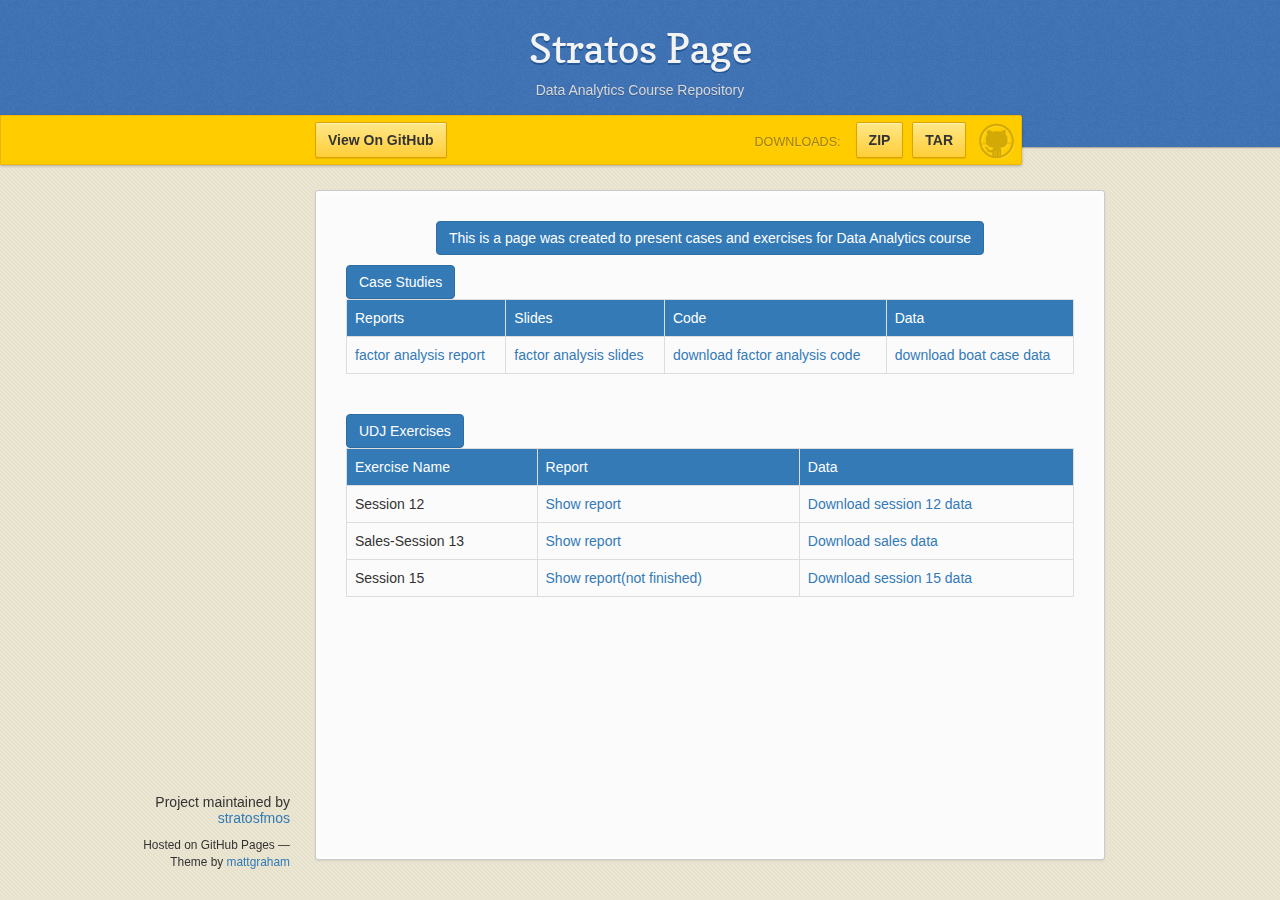
==== index.html @ 5480552e "added in index session12 exercise" ====
<!doctype html>
<html>
  <head>
    <meta charset="utf-8">
    <meta http-equiv="X-UA-Compatible" content="chrome=1">
    <title>Stratos Page by stratosfmos</title>
    <link rel="stylesheet" href="stylesheets/styles.css">
    <link rel="stylesheet" href="stylesheets/pygment_trac.css">
    <link href="//netdna.bootstrapcdn.com/bootstrap/3.0.2/css/bootstrap.min.css" rel="stylesheet">
    <script src="https://ajax.googleapis.com/ajax/libs/jquery/1.7.1/jquery.min.js"></script>
    <script src="javascripts/main.js"></script>
    <!--[if lt IE 9]>
      <script src="//html5shiv.googlecode.com/svn/trunk/html5.js"></script>
    <![endif]-->
    <meta name="viewport" content="width=device-width, initial-scale=1, user-scalable=no">

  </head>
  <body>

      <header>
        <h1>Stratos Page</h1>
        <p class="btn btn-large">Data Analytics Course Repository</p>
      </header>

      <div id="banner">
        <span id="logo"></span>

        <a href="https://github.com/stratosfmos/data-analytics-course" class="button fork"><strong>View On GitHub</strong></a>
        <div class="downloads">
          <span>Downloads:</span>
          <ul>
            <li><a href="https://github.com/stratosfmos/data-analytics-course/zipball/master" class="button">ZIP</a></li>
            <li><a href="https://github.com/stratosfmos/data-analytics-course/tarball/master" class="button">TAR</a></li>
          </ul>
        </div>
      </div><!-- end banner -->

    <div class="wrapper">
      <nav>
        <ul></ul>
      </nav>
      <section>
        <center><p class="btn btn-large btn-primary">This is a page was created to present cases and exercises for Data Analytics course</center></p>
<div class="Section1">
<div class="btn btn-large btn-primary">Case Studies</div>
<table class="table table-bordered">
  <tr>
    <td class="btn-primary">Reports</td>
    <td class="btn-primary">Slides</td>
    <td class="btn-primary">Code</td>
    <td class="btn-primary">Data</td>
  </tr>
  <tr>
    <td><a href="reports/boat/factor.html" target="_blank">factor analysis report</a></td>
    <td><a href="slides/boat/factor.html" target="_blank">factor analysis slides</a></td>
    <td><a href="code/boat/factor.R" target="_blank">download factor analysis code</a></td>
    <td><a href="data/boat/boats.csv" target="_blank">download boat case data</a></td>
    
  </tr>
</table>
<br>
<div class="btn btn-large btn-primary">UDJ Exercises</div>
<table class="table table-bordered">
  <tr>
    <td class="btn-primary">Exercise Name</td>
    <td class="btn-primary">Report</td>
    <td class="btn-primary">Data</td>
  </tr>
  <tr>
    <td>Session 12</td>
    <td><a href="reports/session12/session12.html" target="_blank">Show report</a></td>
    <td><a href="data/session12/sal91.csv" target="_blank">Download session 12 data</a></td>
  </tr>
  <tr>
    <td>Sales-Session 13</td>
    <td><a href="reports/sales/sales.html" target="_blank">Show report</a></td>
    <td><a href="data/sales/sales.csv" target="_blank">Download sales data</a></td>
  </tr>
  <tr>
    <td>Session 15</td>
    <td><a href="reports/session15/session15.html" target="_blank">Show report(not finished)</a></td>
    <td><a href="data/session15/Nonlinear.csv" target="_blank">Download session 15 data</a></td>
  </tr>
  
</table>

      </section>
      <footer>
        <p>Project maintained by <a href="https://github.com/stratosfmos">stratosfmos</a></p>
        <p><small>Hosted on GitHub Pages &mdash; Theme by <a href="https://twitter.com/michigangraham">mattgraham</a></small></p>
      </footer>
    </div>
    <!--[if !IE]><script>fixScale(document);</script><![endif]-->
              <script type="text/javascript">
            var gaJsHost = (("https:" == document.location.protocol) ? "https://ssl." : "http://www.");
            document.write(unescape("%3Cscript src='" + gaJsHost + "google-analytics.com/ga.js' type='text/javascript'%3E%3C/script%3E"));
          </script>
          <script type="text/javascript">
            try {
              var pageTracker = _gat._getTracker(" UA-27151744-2");
            pageTracker._trackPageview();
            } catch(err) {}
          </script>

  </body>
</html>
---- stylesheets/styles.css ----
/*
Leap Day for GitHub Pages
by Matt Graham
*/
@font-face {
  font-family: 'Quattrocento Sans';
  src: url("../fonts/quattrocentosans-bold-webfont.eot");
  src: url("../fonts/quattrocentosans-bold-webfont.eot?#iefix") format("embedded-opentype"), url("../fonts/quattrocentosans-bold-webfont.woff") format("woff"), url("../fonts/quattrocentosans-bold-webfont.ttf") format("truetype"), url("../fonts/quattrocentosans-bold-webfont.svg#QuattrocentoSansBold") format("svg");
  font-weight: bold;
  font-style: normal;
}

@font-face {
  font-family: 'Quattrocento Sans';
  src: url("../fonts/quattrocentosans-bolditalic-webfont.eot");
  src: url("../fonts/quattrocentosans-bolditalic-webfont.eot?#iefix") format("embedded-opentype"), url("../fonts/quattrocentosans-bolditalic-webfont.woff") format("woff"), url("../fonts/quattrocentosans-bolditalic-webfont.ttf") format("truetype"), url("../fonts/quattrocentosans-bolditalic-webfont.svg#QuattrocentoSansBoldItalic") format("svg");
  font-weight: bold;
  font-style: italic;
}

@font-face {
  font-family: 'Quattrocento Sans';
  src: url("../fonts/quattrocentosans-italic-webfont.eot");
  src: url("../fonts/quattrocentosans-italic-webfont.eot?#iefix") format("embedded-opentype"), url("../fonts/quattrocentosans-italic-webfont.woff") format("woff"), url("../fonts/quattrocentosans-italic-webfont.ttf") format("truetype"), url("../fonts/quattrocentosans-italic-webfont.svg#QuattrocentoSansItalic") format("svg");
  font-weight: normal;
  font-style: italic;
}

@font-face {
  font-family: 'Quattrocento Sans';
  src: url("../fonts/quattrocentosans-regular-webfont.eot");
  src: url("../fonts/quattrocentosans-regular-webfont.eot?#iefix") format("embedded-opentype"), url("../fonts/quattrocentosans-regular-webfont.woff") format("woff"), url("../fonts/quattrocentosans-regular-webfont.ttf") format("truetype"), url("../fonts/quattrocentosans-regular-webfont.svg#QuattrocentoSansRegular") format("svg");
  font-weight: normal;
  font-style: normal;
}

@font-face {
  font-family: 'Copse';
  src: url("../fonts/copse-regular-webfont.eot");
  src: url("../fonts/copse-regular-webfont.eot?#iefix") format("embedded-opentype"), url("../fonts/copse-regular-webfont.woff") format("woff"), url("../fonts/copse-regular-webfont.ttf") format("truetype"), url("../fonts/copse-regular-webfont.svg#CopseRegular") format("svg");
  font-weight: normal;
  font-style: normal;
}

/* normalize.css 2012-02-07T12:37 UTC - http://github.com/necolas/normalize.css */
/* =============================================================================
   HTML5 display definitions
   ========================================================================== */
/*
 * Corrects block display not defined in IE6/7/8/9 & FF3
 */
article,
aside,
details,
figcaption,
figure,
footer,
header,
hgroup,
nav,
section,
summary {
  display: block;
}

/*
 * Corrects inline-block display not defined in IE6/7/8/9 & FF3
 */
audio,
canvas,
video {
  display: inline-block;
  *display: inline;
  *zoom: 1;
}

/*
 * Prevents modern browsers from displaying 'audio' without controls
 */
audio:not([controls]) {
  display: none;
}

/*
 * Addresses styling for 'hidden' attribute not present in IE7/8/9, FF3, S4
 * Known issue: no IE6 support
 */
[hidden] {
  display: none;
}

/* =============================================================================
   Base
   ========================================================================== */
/*
 * 1. Corrects text resizing oddly in IE6/7 when body font-size is set using em units
 *    http://clagnut.com/blog/348/#c790
 * 2. Prevents iOS text size adjust after orientation change, without disabling user zoom
 *    www.456bereastreet.com/archive/201012/controlling_text_size_in_safari_for_ios_without_disabling_user_zoom/
 */
html {
  font-size: 100%;
  /* 1 */
  -webkit-text-size-adjust: 100%;
  /* 2 */
  -ms-text-size-adjust: 100%;
  /* 2 */
}

/*
 * Addresses font-family inconsistency between 'textarea' and other form elements.
 */
html,
button,
input,
select,
textarea {
  font-family: sans-serif;
}

/*
 * Addresses margins handled incorrectly in IE6/7
 */
body {
  margin: 0;
}

/* =============================================================================
   Links
   ========================================================================== */
/*
 * Addresses outline displayed oddly in Chrome
 */
a:focus {
  outline: thin dotted;
}

/*
 * Improves readability when focused and also mouse hovered in all browsers
 * people.opera.com/patrickl/experiments/keyboard/test
 */
a:hover,
a:active {
  outline: 0;
}

/* =============================================================================
   Typography
   ========================================================================== */
/*
 * Addresses font sizes and margins set differently in IE6/7
 * Addresses font sizes within 'section' and 'article' in FF4+, Chrome, S5
 */
h1 {
  font-size: 2em;
  margin: 0.67em 0;
}

h2 {
  font-size: 1.5em;
  margin: 0.83em 0;
}

h3 {
  font-size: 1.17em;
  margin: 1em 0;
}

h4 {
  font-size: 1em;
  margin: 1.33em 0;
}

h5 {
  font-size: 0.83em;
  margin: 1.67em 0;
}

h6 {
  font-size: 0.75em;
  margin: 2.33em 0;
}

/*
 * Addresses styling not present in IE7/8/9, S5, Chrome
 */
abbr[title] {
  border-bottom: 1px dotted;
}

/*
 * Addresses style set to 'bolder' in FF3+, S4/5, Chrome
*/
b,
strong {
  font-weight: bold;
}

blockquote {
  margin: 1em 40px;
}

/*
 * Addresses styling not present in S5, Chrome
 */
dfn {
  font-style: italic;
}

/*
 * Addresses styling not present in IE6/7/8/9
 */
mark {
  background: #ff0;
  color: #000;
}

/*
 * Addresses margins set differently in IE6/7
 */
p,
pre {
  margin: 1em 0;
}

/*
 * Corrects font family set oddly in IE6, S4/5, Chrome
 * en.wikipedia.org/wiki/User:Davidgothberg/Test59
 */
pre,
code,
kbd,
samp {
  font-family: monospace, serif;
  _font-family: 'courier new', monospace;
  font-size: 1em;
}

/*
 * 1. Addresses CSS quotes not supported in IE6/7
 * 2. Addresses quote property not supported in S4
 */
/* 1 */
q {
  quotes: none;
}

/* 2 */
q:before,
q:after {
  content: '';
  content: none;
}

small {
  font-size: 75%;
}

/*
 * Prevents sub and sup affecting line-height in all browsers
 * gist.github.com/413930
 */
sub,
sup {
  font-size: 75%;
  line-height: 0;
  position: relative;
  vertical-align: baseline;
}

sup {
  top: -0.5em;
}

sub {
  bottom: -0.25em;
}

/* =============================================================================
   Lists
   ========================================================================== */
/*
 * Addresses margins set differently in IE6/7
 */
dl,
menu,
ol,
ul {
  margin: 1em 0;
}

dd {
  margin: 0 0 0 40px;
}

/*
 * Addresses paddings set differently in IE6/7
 */
menu,
ol,
ul {
  padding: 0 0 0 40px;
}

/*
 * Corrects list images handled incorrectly in IE7
 */
nav ul,
nav ol {
  list-style: none;
  list-style-image: none;
}

/* =============================================================================
   Embedded content
   ========================================================================== */
/*
 * 1. Removes border when inside 'a' element in IE6/7/8/9, FF3
 * 2. Improves image quality when scaled in IE7
 *    code.flickr.com/blog/2008/11/12/on-ui-quality-the-little-things-client-side-image-resizing/
 */
img {
  border: 0;
  /* 1 */
  -ms-interpolation-mode: bicubic;
  /* 2 */
}

/*
 * Corrects overflow displayed oddly in IE9
 */
svg:not(:root) {
  overflow: hidden;
}

/* =============================================================================
   Figures
   ========================================================================== */
/*
 * Addresses margin not present in IE6/7/8/9, S5, O11
 */
figure {
  margin: 0;
}

/* =============================================================================
   Forms
   ========================================================================== */
/*
 * Corrects margin displayed oddly in IE6/7
 */
form {
  margin: 0;
}

/*
 * Define consistent border, margin, and padding
 */
fieldset {
  border: 1px solid #c0c0c0;
  margin: 0 2px;
  padding: 0.35em 0.625em 0.75em;
}

/*
 * 1. Corrects color not being inherited in IE6/7/8/9
 * 2. Corrects text not wrapping in FF3 
 * 3. Corrects alignment displayed oddly in IE6/7
 */
legend {
  border: 0;
  /* 1 */
  padding: 0;
  white-space: normal;
  /* 2 */
  *margin-left: -7px;
  /* 3 */
}

/*
 * 1. Corrects font size not being inherited in all browsers
 * 2. Addresses margins set differently in IE6/7, FF3+, S5, Chrome
 * 3. Improves appearance and consistency in all browsers
 */
button,
input,
select,
textarea {
  font-size: 100%;
  /* 1 */
  margin: 0;
  /* 2 */
  vertical-align: baseline;
  /* 3 */
  *vertical-align: middle;
  /* 3 */
}

/*
 * Addresses FF3/4 setting line-height on 'input' using !important in the UA stylesheet
 */
button,
input {
  line-height: normal;
  /* 1 */
}

/*
 * 1. Improves usability and consistency of cursor style between image-type 'input' and others
 * 2. Corrects inability to style clickable 'input' types in iOS
 * 3. Removes inner spacing in IE7 without affecting normal text inputs
 *    Known issue: inner spacing remains in IE6
 */
button,
input[type="button"],
input[type="reset"],
input[type="submit"] {
  cursor: pointer;
  /* 1 */
  -webkit-appearance: button;
  /* 2 */
  *overflow: visible;
  /* 3 */
}

/*
 * Re-set default cursor for disabled elements
 */
button[disabled],
input[disabled] {
  cursor: default;
}

/*
 * 1. Addresses box sizing set to content-box in IE8/9
 * 2. Removes excess padding in IE8/9
 * 3. Removes excess padding in IE7
      Known issue: excess padding remains in IE6
 */
input[type="checkbox"],
input[type="radio"] {
  box-sizing: border-box;
  /* 1 */
  padding: 0;
  /* 2 */
  *height: 13px;
  /* 3 */
  *width: 13px;
  /* 3 */
}

/*
 * 1. Addresses appearance set to searchfield in S5, Chrome
 * 2. Addresses box-sizing set to border-box in S5, Chrome (include -moz to future-proof)
 */
input[type="search"] {
  -webkit-appearance: textfield;
  /* 1 */
  -moz-box-sizing: content-box;
  -webkit-box-sizing: content-box;
  /* 2 */
  box-sizing: content-box;
}

/*
 * Removes inner padding and search cancel button in S5, Chrome on OS X
 */
input[type="search"]::-webkit-search-decoration,
input[type="search"]::-webkit-search-cancel-button {
  -webkit-appearance: none;
}

/*
 * Removes inner padding and border in FF3+
 * www.sitepen.com/blog/2008/05/14/the-devils-in-the-details-fixing-dojos-toolbar-buttons/
 */
button::-moz-focus-inner,
input::-moz-focus-inner {
  border: 0;
  padding: 0;
}

/*
 * 1. Removes default vertical scrollbar in IE6/7/8/9
 * 2. Improves readability and alignment in all browsers
 */
textarea {
  overflow: auto;
  /* 1 */
  vertical-align: top;
  /* 2 */
}

/* =============================================================================
   Tables
   ========================================================================== */
/*
 * Remove most spacing between table cells
 */
table {
  border-collapse: collapse;
  border-spacing: 0;
}

body {
  font: 14px/22px "Quattrocento Sans", "Helvetica Neue", Helvetica, Arial, sans-serif;
  color: #666;
  font-weight: 300;
  margin: 0px;
  padding: 0px 0 20px 0px;
  background: url(../images/body-background.png) #eae6d1;
}

h1, h2, h3, h4, h5, h6 {
  color: #333;
  margin: 0 0 10px;
}

p, ul, ol, table, pre, dl {
  margin: 0 0 20px;
}

h1, h2, h3 {
  line-height: 1.1;
}

h1 {
  font-size: 28px;
}

h2 {
  font-size: 24px;
  color: #393939;
}

h3, h4, h5, h6 {
  color: #666666;
}

h3 {
  font-size: 18px;
  line-height: 24px;
}

a {
  color: #3399cc;
  font-weight: 400;
  text-decoration: none;
}

a small {
  font-size: 11px;
  color: #666;
  margin-top: -0.6em;
  display: block;
}

ul {
  list-style-image: url("../images/bullet.png");
}

strong {
  font-weight: bold;
  color: #333;
}

.wrapper {
  width: 650px;
  margin: 0 auto;
  position: relative;
}

section img {
  max-width: 100%;
}

blockquote {
  border-left: 1px solid #ffcc00;
  margin: 0;
  padding: 0 0 0 20px;
  font-style: italic;
}

code {
  font-family: "Lucida Sans", Monaco, Bitstream Vera Sans Mono, Lucida Console, Terminal;
  font-size: 13px;
  color: #efefef;
  text-shadow: 0px 1px 0px #000;
  margin: 0 4px;
  padding: 2px 6px;
  background: #333;
  -moz-border-radius: 2px;
  -webkit-border-radius: 2px;
  -o-border-radius: 2px;
  -ms-border-radius: 2px;
  -khtml-border-radius: 2px;
  border-radius: 2px;
}

pre {
  padding: 8px 15px;
  background: #333333;
  -moz-border-radius: 3px;
  -webkit-border-radius: 3px;
  -o-border-radius: 3px;
  -ms-border-radius: 3px;
  -khtml-border-radius: 3px;
  border-radius: 3px;
  border: 1px solid #c7c7c7;
  overflow: auto;
  overflow-y: hidden;
}
pre code {
  margin: 0px;
  padding: 0px;
}

table {
  width: 100%;
  border-collapse: collapse;
}

th {
  text-align: left;
  padding: 5px 10px;
  border-bottom: 1px solid #e5e5e5;
  color: #444;
}

td {
  text-align: left;
  padding: 5px 10px;
  border-bottom: 1px solid #e5e5e5;
  border-right: 1px solid #ffcc00;
}
td:first-child {
  border-left: 1px solid #ffcc00;
}

hr {
  border: 0;
  outline: none;
  height: 11px;
  background: transparent url("../images/hr.gif") center center repeat-x;
  margin: 0 0 20px;
}

dt {
  color: #444;
  font-weight: 700;
}

header {
  padding: 25px 20px 40px 20px;
  margin: 0;
  position: fixed;
  top: 0;
  left: 0;
  right: 0;
  width: 100%;
  text-align: center;
  background: url(../images/background.png) #4276b6;
  -moz-box-shadow: 1px 0px 2px rgba(0, 0, 0, 0.75);
  -webkit-box-shadow: 1px 0px 2px rgba(0, 0, 0, 0.75);
  -o-box-shadow: 1px 0px 2px rgba(0, 0, 0, 0.75);
  box-shadow: 1px 0px 2px rgba(0, 0, 0, 0.75);
  z-index: 99;
  -webkit-font-smoothing: antialiased;
  min-height: 76px;
}
header h1 {
  font: 40px/48px "Copse", "Helvetica Neue", Helvetica, Arial, sans-serif;
  color: #f3f3f3;
  text-shadow: 0px 2px 0px #235796;
  margin: 0px;
  white-space: nowrap;
  overflow: hidden;
  text-overflow: ellipsis;
  -o-text-overflow: ellipsis;
  -ms-text-overflow: ellipsis;
}
header p {
  color: #d8d8d8;
  text-shadow: rgba(0, 0, 0, 0.2) 0 1px 0;
  font-size: 18px;
  margin: 0px;
}

#banner {
  z-index: 100;
  left: 0;
  right: 50%;
  height: 50px;
  margin-right: -382px;
  position: fixed;
  top: 115px;
  background: #ffcc00;
  border: 1px solid #f0b500;
  -moz-box-shadow: 0px 1px 3px rgba(0, 0, 0, 0.25);
  -webkit-box-shadow: 0px 1px 3px rgba(0, 0, 0, 0.25);
  -o-box-shadow: 0px 1px 3px rgba(0, 0, 0, 0.25);
  box-shadow: 0px 1px 3px rgba(0, 0, 0, 0.25);
  -moz-border-radius: 0px 2px 2px 0px;
  -webkit-border-radius: 0px 2px 2px 0px;
  -o-border-radius: 0px 2px 2px 0px;
  -ms-border-radius: 0px 2px 2px 0px;
  -khtml-border-radius: 0px 2px 2px 0px;
  border-radius: 0px 2px 2px 0px;
  padding-right: 10px;
}
#banner .button {
  border: 1px solid #dba500;
  background: -webkit-gradient(linear, 50% 0%, 50% 100%, color-stop(0%, #ffe788), color-stop(100%, #ffce38));
  background: -webkit-linear-gradient(#ffe788, #ffce38);
  background: -moz-linear-gradient(#ffe788, #ffce38);
  background: -o-linear-gradient(#ffe788, #ffce38);
  background: -ms-linear-gradient(#ffe788, #ffce38);
  background: linear-gradient(#ffe788, #ffce38);
  -moz-border-radius: 2px;
  -webkit-border-radius: 2px;
  -o-border-radius: 2px;
  -ms-border-radius: 2px;
  -khtml-border-radius: 2px;
  border-radius: 2px;
  -moz-box-shadow: inset 0px 1px 0px rgba(255, 255, 255, 0.4), 0px 1px 1px rgba(0, 0, 0, 0.1);
  -webkit-box-shadow: inset 0px 1px 0px rgba(255, 255, 255, 0.4), 0px 1px 1px rgba(0, 0, 0, 0.1);
  -o-box-shadow: inset 0px 1px 0px rgba(255, 255, 255, 0.4), 0px 1px 1px rgba(0, 0, 0, 0.1);
  box-shadow: inset 0px 1px 0px rgba(255, 255, 255, 0.4), 0px 1px 1px rgba(0, 0, 0, 0.1);
  background-color: #FFE788;
  margin-left: 5px;
  padding: 10px 12px;
  margin-top: 6px;
  line-height: 14px;
  font-size: 14px;
  color: #333;
  font-weight: bold;
  display: inline-block;
  text-align: center;
}
#banner .button:hover {
  background: -webkit-gradient(linear, 50% 0%, 50% 100%, color-stop(0%, #ffe788), color-stop(100%, #ffe788));
  background: -webkit-linear-gradient(#ffe788, #ffe788);
  background: -moz-linear-gradient(#ffe788, #ffe788);
  background: -o-linear-gradient(#ffe788, #ffe788);
  background: -ms-linear-gradient(#ffe788, #ffe788);
  background: linear-gradient(#ffe788, #ffe788);
  background-color: #ffeca0;
}
#banner .fork {
  position: fixed;
  left: 50%;
  margin-left: -325px;
  padding: 10px 12px;
  margin-top: 6px;
  line-height: 14px;
  font-size: 14px;
  background-color: #FFE788;
}
#banner .downloads {
  float: right;
  margin: 0 45px 0 0;
}
#banner .downloads span {
  float: left;
  line-height: 52px;
  font-size: 90%;
  color: #9d7f0d;
  text-transform: uppercase;
  text-shadow: rgba(255, 255, 255, 0.2) 0 1px 0;
}
#banner ul {
  list-style: none;
  height: 40px;
  padding: 0;
  float: left;
  margin-left: 10px;
}
#banner ul li {
  display: inline;
}
#banner ul li a.button {
  background-color: #FFE788;
}
#banner #logo {
  position: absolute;
  height: 36px;
  width: 36px;
  right: 7px;
  top: 7px;
  display: block;
  background: url(../images/octocat-logo.png);
}

section {
  width: 790px;
  padding: 30px 30px 50px 30px;
  margin: 20px 0;
  margin-top: 190px;
  position: relative;
  background: #fbfbfb;
  -moz-border-radius: 3px;
  -webkit-border-radius: 3px;
  -o-border-radius: 3px;
  -ms-border-radius: 3px;
  -khtml-border-radius: 3px;
  border-radius: 3px;
  border: 1px solid #cbcbcb;
  -moz-box-shadow: 0px 1px 2px rgba(0, 0, 0, 0.09), inset 0px 0px 2px 2px rgba(255, 255, 255, 0.5), inset 0 0 5px 5px rgba(255, 255, 255, 0.4);
  -webkit-box-shadow: 0px 1px 2px rgba(0, 0, 0, 0.09), inset 0px 0px 2px 2px rgba(255, 255, 255, 0.5), inset 0 0 5px 5px rgba(255, 255, 255, 0.4);
  -o-box-shadow: 0px 1px 2px rgba(0, 0, 0, 0.09), inset 0px 0px 2px 2px rgba(255, 255, 255, 0.5), inset 0 0 5px 5px rgba(255, 255, 255, 0.4);
  box-shadow: 0px 1px 2px rgba(0, 0, 0, 0.09), inset 0px 0px 2px 2px rgba(255, 255, 255, 0.5), inset 0 0 5px 5px rgba(255, 255, 255, 0.4);
}

small {
  font-size: 12px;
}

nav {
  width: 230px;
  position: fixed;
  top: 220px;
  left: 50%;
  margin-left: -580px;
  text-align: right;
}
nav ul {
  list-style: none;
  list-style-image: none;
  font-size: 14px;
  line-height: 24px;
}
nav ul li {
  padding: 5px 0px;
  line-height: 16px;
}
nav ul li.tag-h1 {
  font-size: 1.2em;
}
nav ul li.tag-h1 a {
  font-weight: bold;
  color: #333;
}
nav ul li.tag-h2 + .tag-h1 {
  margin-top: 10px;
}
nav ul a {
  color: #666;
}
nav ul a:hover {
  color: #999;
}

footer {
  width: 180px;
  position: fixed;
  left: 50%;
  margin-left: -530px;
  bottom: 20px;
  text-align: right;
  line-height: 16px;
}

@media print, screen and (max-width: 1060px) {
  div.wrapper {
    width: auto;
    margin: 0;
  }

  nav {
    display: none;
  }

  header, section, footer {
    float: none;
  }
  header h1, section h1, footer h1 {
    white-space: nowrap;
    overflow: hidden;
    text-overflow: ellipsis;
    -o-text-overflow: ellipsis;
    -ms-text-overflow: ellipsis;
  }

  #banner {
    width: 100%;
  }
  #banner .downloads {
    margin-right: 60px;
  }
  #banner #logo {
    margin-right: 15px;
  }

  section {
    border: 1px solid #e5e5e5;
    border-width: 1px 0;
    padding: 20px auto;
    margin: 190px auto 20px;
    max-width: 600px;
  }

  footer {
    text-align: center;
    margin: 20px auto;
    position: relative;
    left: auto;
    bottom: auto;
    width: auto;
  }
}
@media print, screen and (max-width: 720px) {
  body {
    word-wrap: break-word;
  }

  header {
    padding: 20px 20px;
    margin: 0;
  }
  header h1 {
    font-size: 32px;
    white-space: nowrap;
    overflow: hidden;
    text-overflow: ellipsis;
    -o-text-overflow: ellipsis;
    -ms-text-overflow: ellipsis;
  }
  header p {
    display: none;
  }

  #banner {
    top: 80px;
  }
  #banner .fork {
    float: left;
    display: inline-block;
    margin-left: 0px;
    position: fixed;
    left: 20px;
  }

  section {
    margin-top: 130px;
    margin-bottom: 0px;
    width: auto;
  }

  header ul, header p.view {
    position: static;
  }
}
@media print, screen and (max-width: 480px) {
  header {
    position: relative;
    padding: 5px 0px;
    min-height: 0px;
  }
  header h1 {
    font-size: 24px;
    white-space: nowrap;
    overflow: hidden;
    text-overflow: ellipsis;
    -o-text-overflow: ellipsis;
    -ms-text-overflow: ellipsis;
  }

  section {
    margin-top: 5px;
  }

  #banner {
    display: none;
  }

  header ul {
    display: none;
  }
}
@media print {
  body {
    padding: 0.4in;
    font-size: 12pt;
    color: #444;
  }
}
@media print, screen and (max-height: 680px) {
  footer {
    text-align: center;
    margin: 20px auto;
    position: relative;
    left: auto;
    bottom: auto;
    width: auto;
  }
}
@media print, screen and (max-height: 480px) {
  nav {
    display: none;
  }

  footer {
    text-align: center;
    margin: 20px auto;
    position: relative;
    left: auto;
    bottom: auto;
    width: auto;
  }
}
---- stylesheets/pygment_trac.css ----
.highlight .hll { background-color: #404040 }
.highlight  { color: #d0d0d0 }
.highlight .c { color: #999999; font-style: italic } /* Comment */
.highlight .err { color: #a61717; background-color: #e3d2d2 } /* Error */
.highlight .g { color: #d0d0d0 } /* Generic */
.highlight .k { color: #6ab825; font-weight: normal } /* Keyword */
.highlight .l { color: #d0d0d0 } /* Literal */
.highlight .n { color: #d0d0d0 } /* Name */
.highlight .o { color: #d0d0d0 } /* Operator */
.highlight .x { color: #d0d0d0 } /* Other */
.highlight .p { color: #d0d0d0 } /* Punctuation */
.highlight .cm { color: #999999; font-style: italic } /* Comment.Multiline */
.highlight .cp { color: #cd2828; font-weight: normal } /* Comment.Preproc */
.highlight .c1 { color: #999999; font-style: italic } /* Comment.Single */
.highlight .cs { color: #e50808; font-weight: normal; background-color: #520000 } /* Comment.Special */
.highlight .gd { color: #d22323 } /* Generic.Deleted */
.highlight .ge { color: #d0d0d0; font-style: italic } /* Generic.Emph */
.highlight .gr { color: #d22323 } /* Generic.Error */
.highlight .gh { color: #ffffff; font-weight: normal } /* Generic.Heading */
.highlight .gi { color: #589819 } /* Generic.Inserted */
.highlight .go { color: #cccccc } /* Generic.Output */
.highlight .gp { color: #aaaaaa } /* Generic.Prompt */
.highlight .gs { color: #d0d0d0; font-weight: normal } /* Generic.Strong */
.highlight .gu { color: #ffffff; text-decoration: underline } /* Generic.Subheading */
.highlight .gt { color: #d22323 } /* Generic.Traceback */
.highlight .kc { color: #6ab825; font-weight: normal } /* Keyword.Constant */
.highlight .kd { color: #6ab825; font-weight: normal } /* Keyword.Declaration */
.highlight .kn { color: #6ab825; font-weight: normal } /* Keyword.Namespace */
.highlight .kp { color: #6ab825 } /* Keyword.Pseudo */
.highlight .kr { color: #6ab825; font-weight: normal } /* Keyword.Reserved */
.highlight .kt { color: #6ab825; font-weight: normal } /* Keyword.Type */
.highlight .ld { color: #d0d0d0 } /* Literal.Date */
.highlight .m { color: #3677a9 } /* Literal.Number */
.highlight .s { color: #ff8 } /* Literal.String */
.highlight .na { color: #bbbbbb } /* Name.Attribute */
.highlight .nb { color: #24909d } /* Name.Builtin */
.highlight .nc { color: #447fcf; text-decoration: underline } /* Name.Class */
.highlight .no { color: #40ffff } /* Name.Constant */
.highlight .nd { color: #ffa500 } /* Name.Decorator */
.highlight .ni { color: #d0d0d0 } /* Name.Entity */
.highlight .ne { color: #bbbbbb } /* Name.Exception */
.highlight .nf { color: #447fcf } /* Name.Function */
.highlight .nl { color: #d0d0d0 } /* Name.Label */
.highlight .nn { color: #447fcf; text-decoration: underline } /* Name.Namespace */
.highlight .nx { color: #d0d0d0 } /* Name.Other */
.highlight .py { color: #d0d0d0 } /* Name.Property */
.highlight .nt { color: #6ab825;} /* Name.Tag */
.highlight .nv { color: #40ffff } /* Name.Variable */
.highlight .ow { color: #6ab825; font-weight: normal } /* Operator.Word */
.highlight .w { color: #666666 } /* Text.Whitespace */
.highlight .mf { color: #3677a9 } /* Literal.Number.Float */
.highlight .mh { color: #3677a9 } /* Literal.Number.Hex */
.highlight .mi { color: #3677a9 } /* Literal.Number.Integer */
.highlight .mo { color: #3677a9 } /* Literal.Number.Oct */
.highlight .sb { color: #ff8 } /* Literal.String.Backtick */
.highlight .sc { color: #ff8 } /* Literal.String.Char */
.highlight .sd { color: #ff8 } /* Literal.String.Doc */
.highlight .s2 { color: #ff8 } /* Literal.String.Double */
.highlight .se { color: #ff8 } /* Literal.String.Escape */
.highlight .sh { color: #ff8 } /* Literal.String.Heredoc */
.highlight .si { color: #ff8 } /* Literal.String.Interpol */
.highlight .sx { color: #ffa500 } /* Literal.String.Other */
.highlight .sr { color: #ff8 } /* Literal.String.Regex */
.highlight .s1 { color: #ff8 } /* Literal.String.Single */
.highlight .ss { color: #ff8 } /* Literal.String.Symbol */
.highlight .bp { color: #24909d } /* Name.Builtin.Pseudo */
.highlight .vc { color: #40ffff } /* Name.Variable.Class */
.highlight .vg { color: #40ffff } /* Name.Variable.Global */
.highlight .vi { color: #40ffff } /* Name.Variable.Instance */
.highlight .il { color: #3677a9 } /* Literal.Number.Integer.Long */
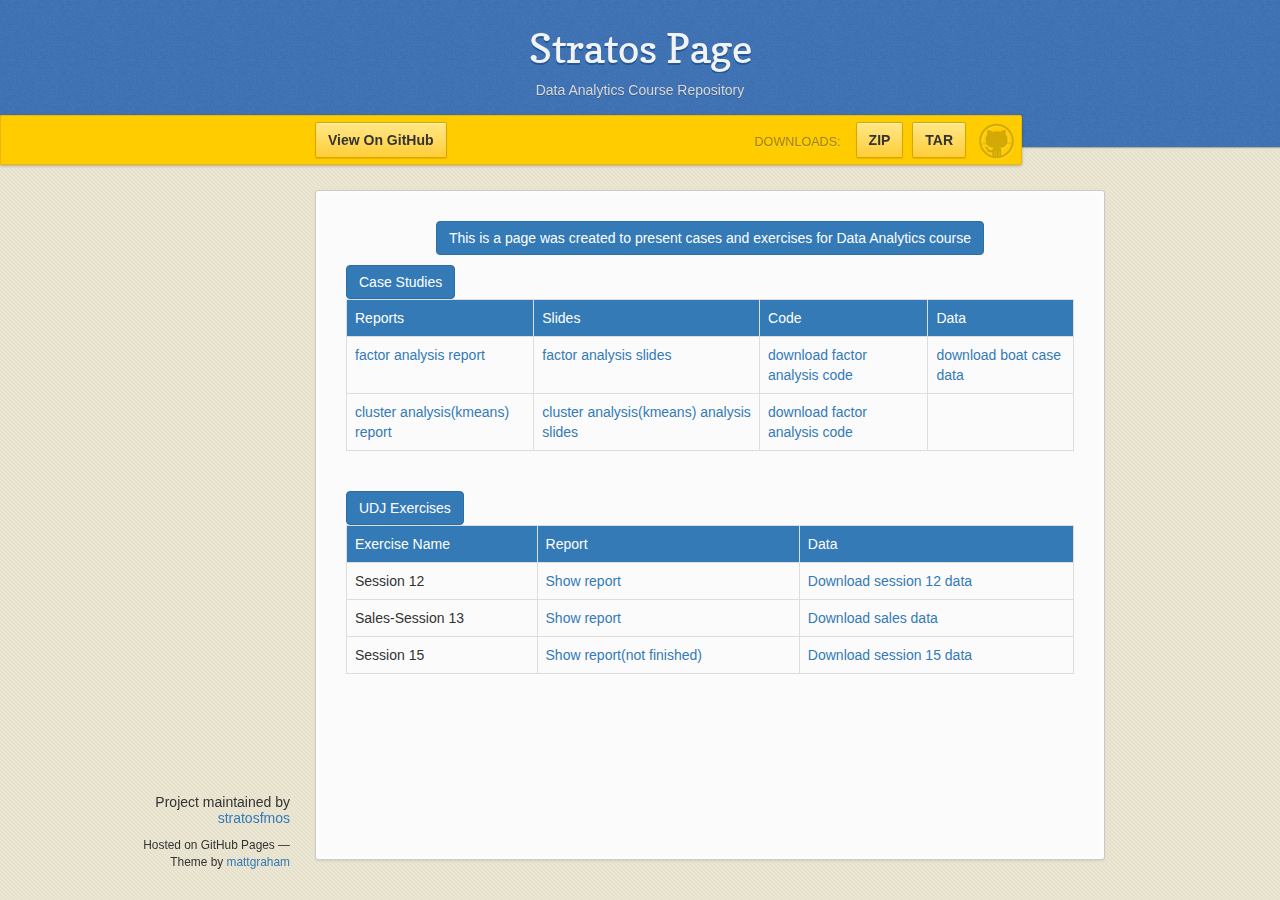
==== commit fef3c218: "kmeans clustering for boat case" ====
--- a/index.html
+++ b/index.html
@@ -57,6 +57,13 @@
     <td><a href="data/boat/boats.csv" target="_blank">download boat case data</a></td>
     
   </tr>
+  <tr>
+    <td><a href="reports/kmeansclustering/kmeans.html" target="_blank">cluster analysis(kmeans) report</a></td>
+    <td><a href="" target="_blank">cluster analysis(kmeans) analysis slides</a></td>
+    <td><a href="" target="_blank">download factor analysis code</a></td>
+    
+    
+  </tr>
 </table>
 <br>
 <div class="btn btn-large btn-primary">UDJ Exercises</div>
@@ -83,7 +90,8 @@
   </tr>
   
 </table>
-
+<br><br>
+<br>
       </section>
       <footer>
         <p>Project maintained by <a href="https://github.com/stratosfmos">stratosfmos</a></p>
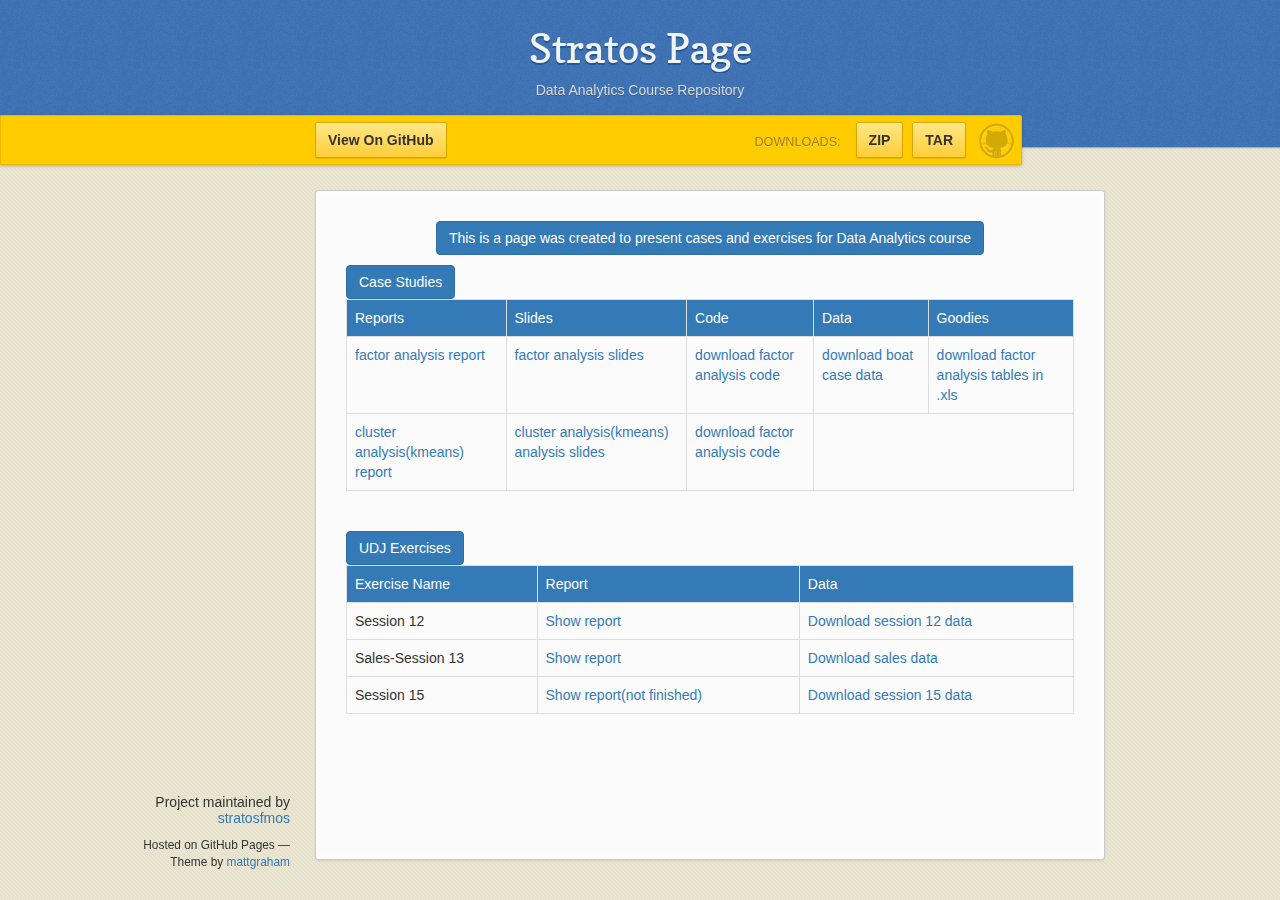
==== commit 976975c4: "updates for Goodies" ====
--- a/index.html
+++ b/index.html
@@ -49,12 +49,14 @@
     <td class="btn-primary">Slides</td>
     <td class="btn-primary">Code</td>
     <td class="btn-primary">Data</td>
+    <td class="btn-primary">Goodies</td>
   </tr>
   <tr>
     <td><a href="reports/boat/factor.html" target="_blank">factor analysis report</a></td>
     <td><a href="slides/boat/factor.html" target="_blank">factor analysis slides</a></td>
     <td><a href="code/boat/factor.R" target="_blank">download factor analysis code</a></td>
     <td><a href="data/boat/boats.csv" target="_blank">download boat case data</a></td>
+    <td><a href="reports/boat/tables.xls" target="_blank">download factor analysis tables in .xls</a></td>
     
   </tr>
   <tr>
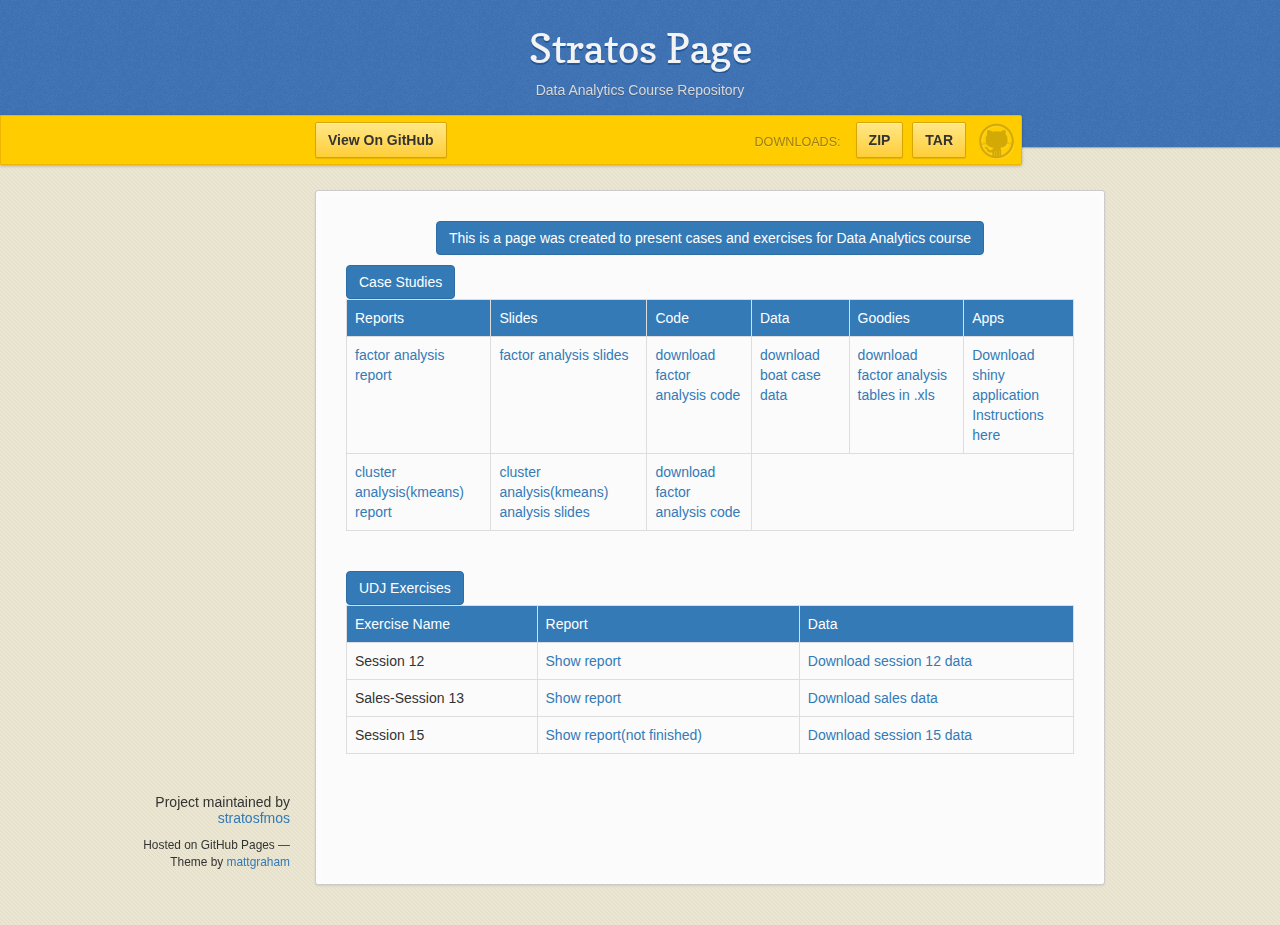
==== commit 443527c2: "add shiny application for factor analysis" ====
--- a/index.html
+++ b/index.html
@@ -50,6 +50,7 @@
     <td class="btn-primary">Code</td>
     <td class="btn-primary">Data</td>
     <td class="btn-primary">Goodies</td>
+    <td class="btn-primary">Apps</td>
   </tr>
   <tr>
     <td><a href="reports/boat/factor.html" target="_blank">factor analysis report</a></td>
@@ -57,6 +58,9 @@
     <td><a href="code/boat/factor.R" target="_blank">download factor analysis code</a></td>
     <td><a href="data/boat/boats.csv" target="_blank">download boat case data</a></td>
     <td><a href="reports/boat/tables.xls" target="_blank">download factor analysis tables in .xls</a></td>
+    <td><a href="apps/factor.zip" target="_blank">Download shiny application</a><br>
+      <a href="https://github.com/INSEAD-eLab/eLab_R/wiki/shiny-applications" target="_blank">Instructions here</a>
+    </td>
     
   </tr>
   <tr>
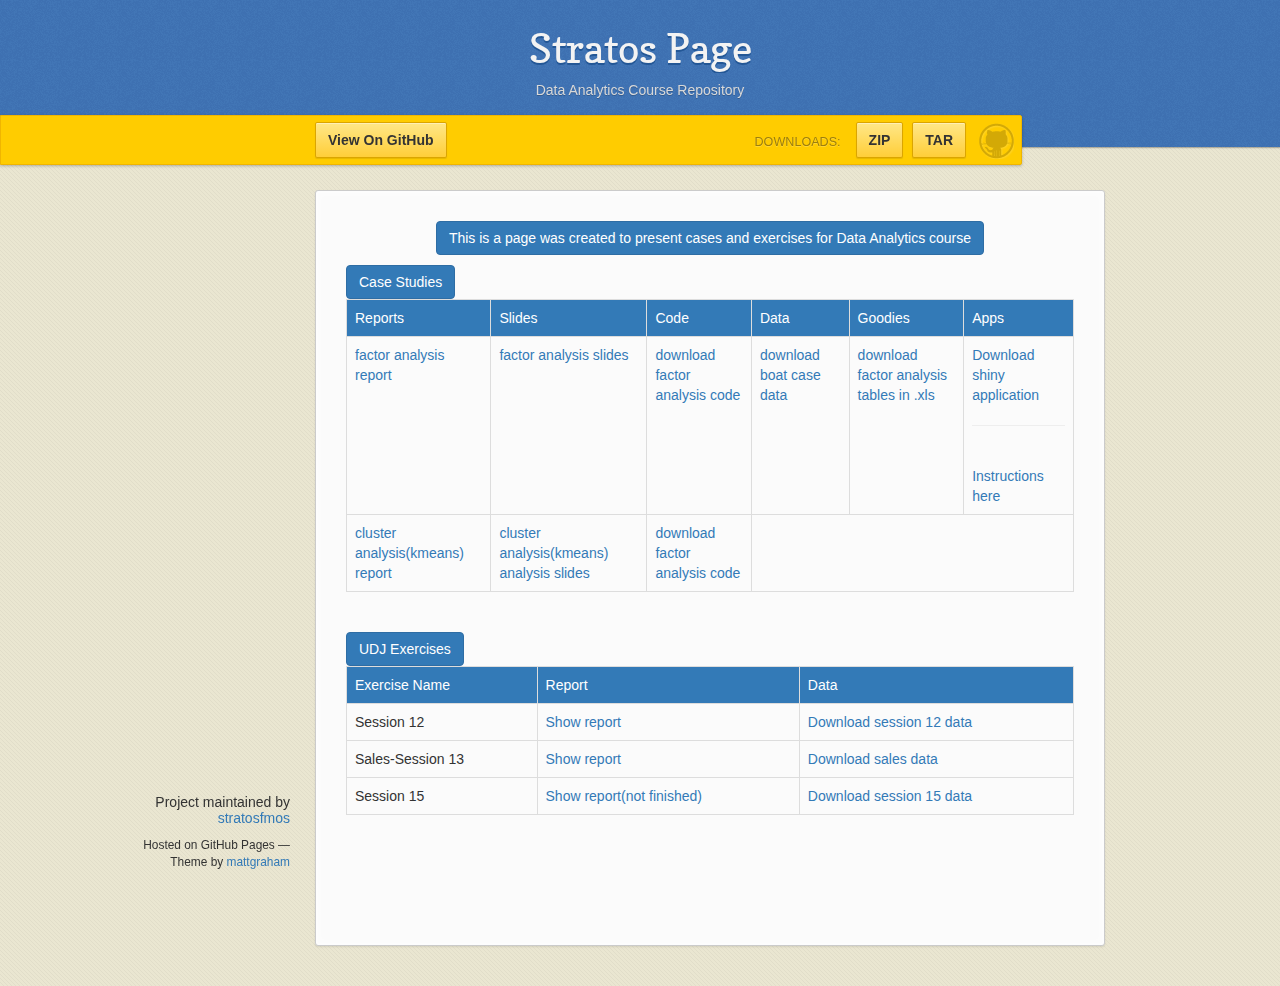
==== commit 5ce7f3f7: "shiny app" ====
--- a/index.html
+++ b/index.html
@@ -58,7 +58,7 @@
     <td><a href="code/boat/factor.R" target="_blank">download factor analysis code</a></td>
     <td><a href="data/boat/boats.csv" target="_blank">download boat case data</a></td>
     <td><a href="reports/boat/tables.xls" target="_blank">download factor analysis tables in .xls</a></td>
-    <td><a href="apps/factor.zip" target="_blank">Download shiny application</a><br>
+    <td><a href="apps/factor.zip" target="_blank">Download shiny application</a><hr><br>
       <a href="https://github.com/INSEAD-eLab/eLab_R/wiki/shiny-applications" target="_blank">Instructions here</a>
     </td>
     
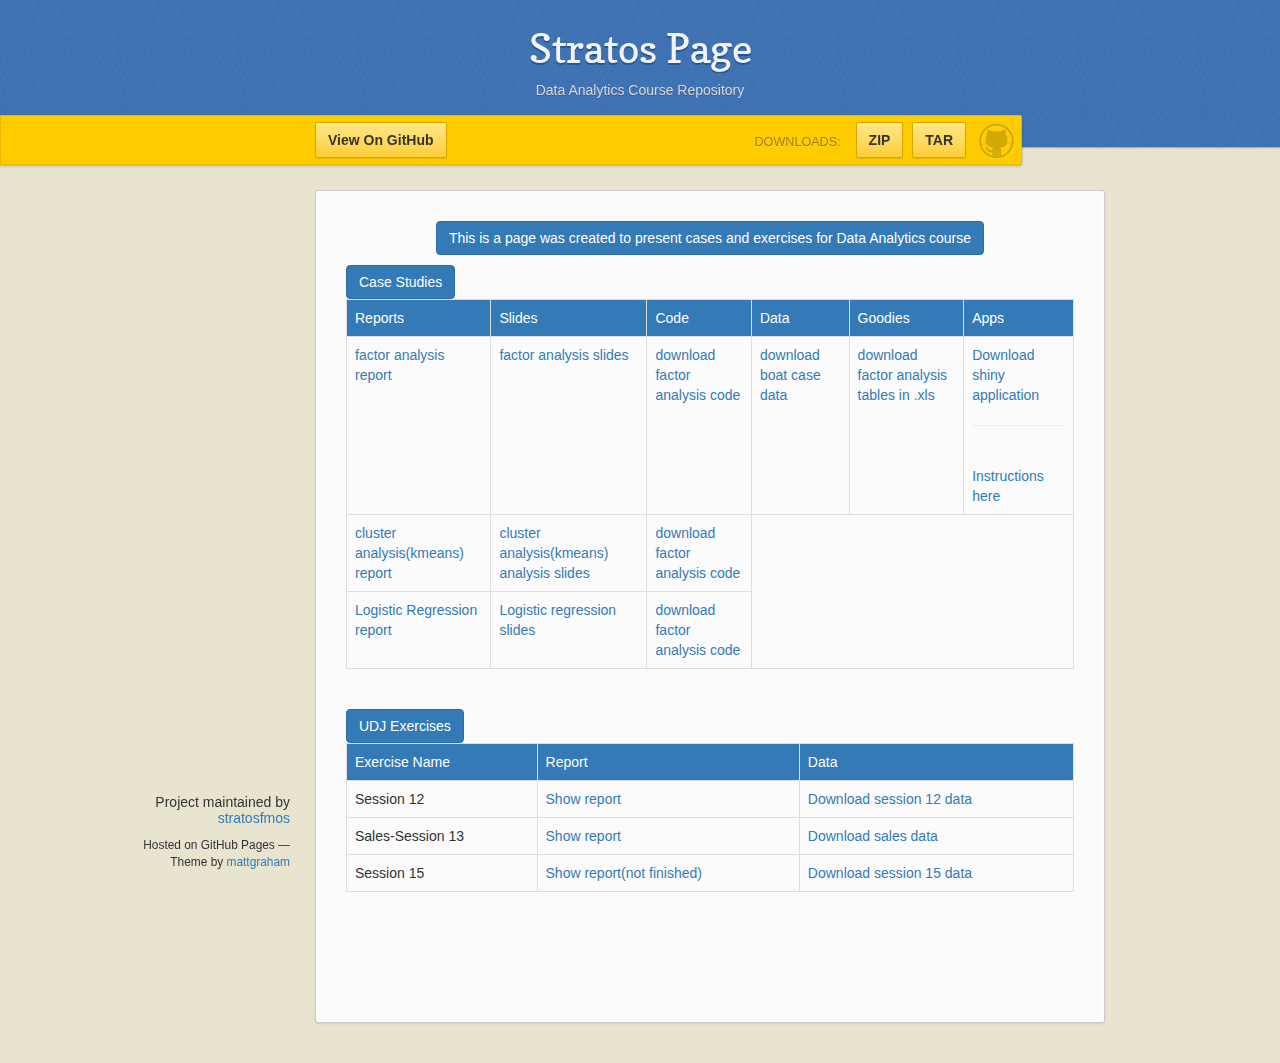
==== commit e3360081: "added logistic regression (report and code)" ====
--- a/index.html
+++ b/index.html
@@ -70,6 +70,12 @@
     
     
   </tr>
+   <td><a href="reports/logreg/logreg.html" target="_blank">Logistic Regression report</a></td>
+    <td><a href="" target="_blank">Logistic regression slides</a></td>
+    <td><a href="code/logreg/logreg.R" target="_blank">download factor analysis code</a></td>
+  </tr>
+  
+  
 </table>
 <br>
 <div class="btn btn-large btn-primary">UDJ Exercises</div>
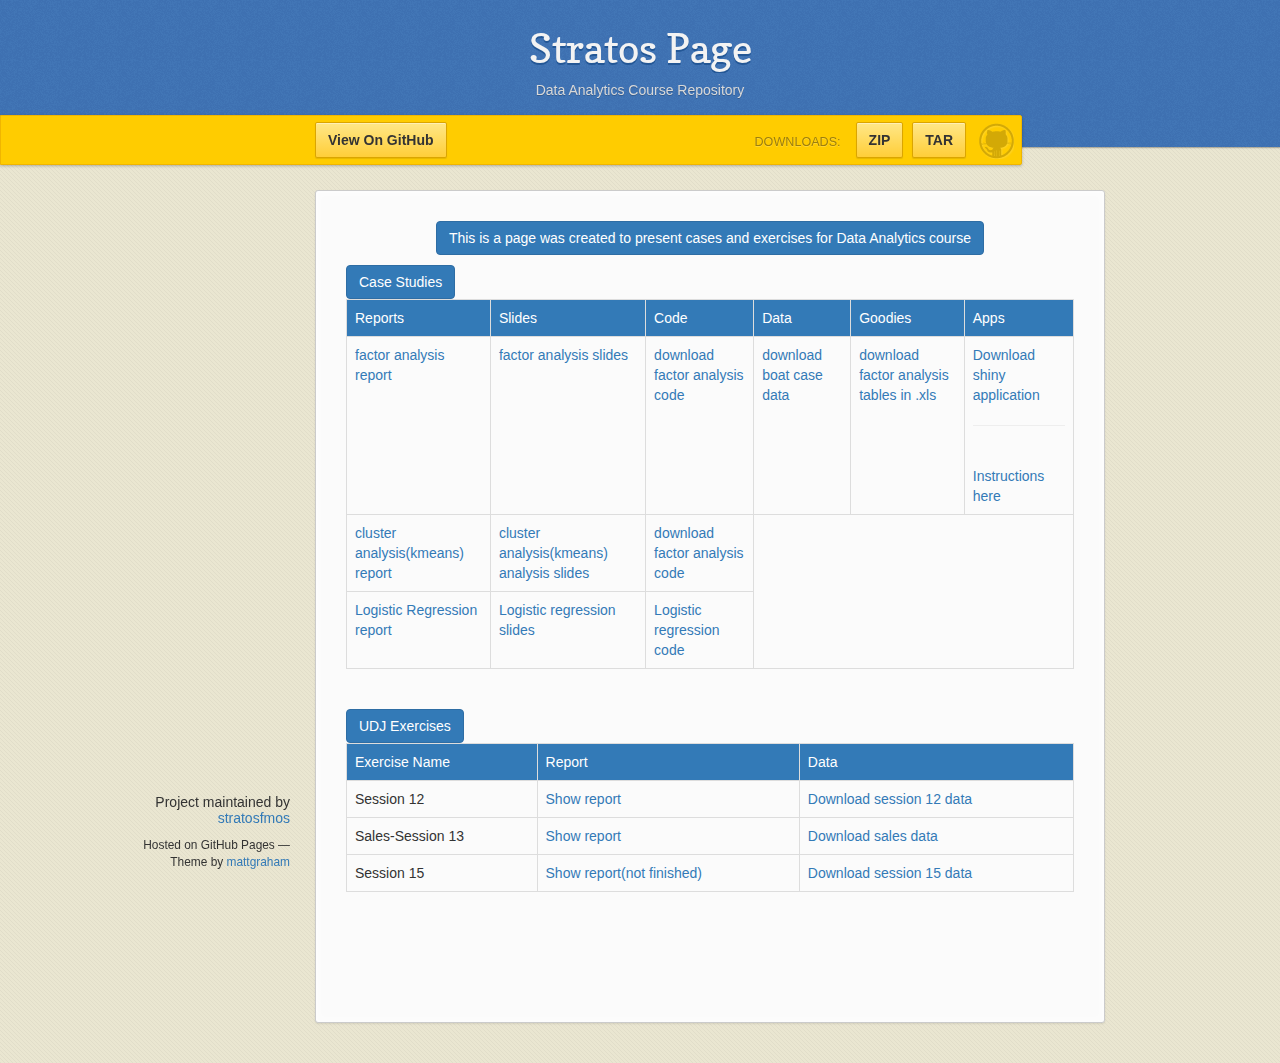
==== commit b4528c6c: "update label" ====
--- a/index.html
+++ b/index.html
@@ -72,7 +72,7 @@
   </tr>
    <td><a href="reports/logreg/logreg.html" target="_blank">Logistic Regression report</a></td>
     <td><a href="" target="_blank">Logistic regression slides</a></td>
-    <td><a href="code/logreg/logreg.R" target="_blank">download factor analysis code</a></td>
+    <td><a href="code/logreg/logreg.R" target="_blank">Logistic regression code</a></td>
   </tr>
   
   
